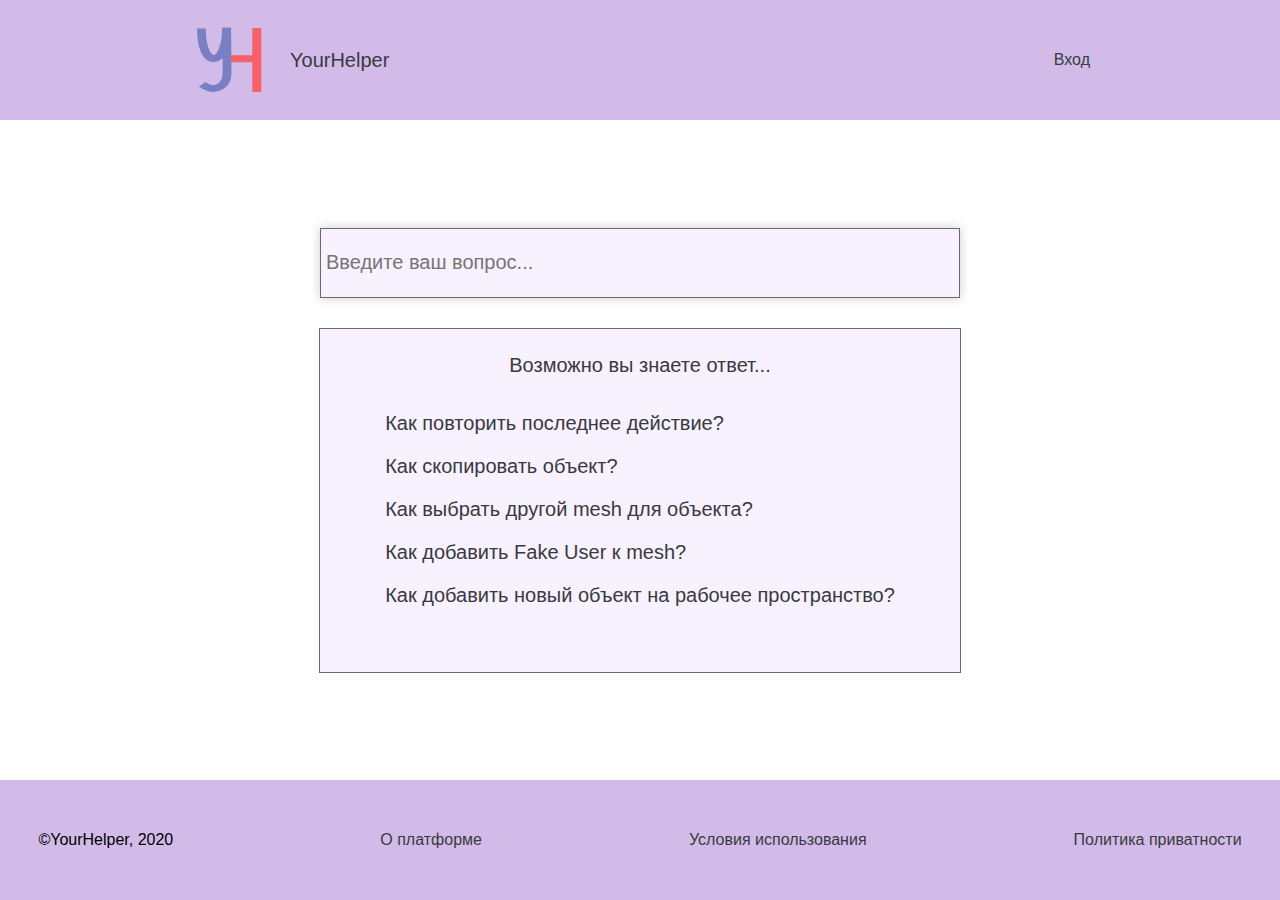
==== index.html @ b4aa6a3a "Updated name" ====
<!DOCTYPE html>
<html>
<head>
	<title>YourHelper</title>
	<link rel="stylesheet" type="text/css" href="style/style.css">
	<meta charset="utf-8">
</head>
<body>

	<header>
	<div id="header">
		<div id="logo_section">
			<a href="" id="logo_link">
				<img id="logo_img" src="img/logo.svg" id="logo_image" alt="logo">
				<p id="logo_text">YourHelper</p>
			</a>
		</div>
		<a href="" id="log_in_section">Вход</a>
	</div>
	</header>

	<div id="content">
		<form id="search_form">
			<input type="search" id="SearchField" name="SearchField" placeholder="Введите ваш вопрос..." size="10">
			<!--<input type="submit" value="Search">-->
		</form>
		<div id="help_section">
			<p id="help_title">Возможно вы знаете ответ...</p>
			<div id="QuestionsBlock">
				<a href="" class="help_item">Как повторить последнее действие?</a>
				<a href="" class="help_item">Как скопировать объект?</a>
				<a href="" class="help_item">Как выбрать другой mesh для объекта?</a>
				<a href="" class="help_item">Как добавить Fake User к mesh?</a>
				<a href="" class="help_item">Как добавить новый объект на рабочее пространство?</a>
			</div>
		</div>
	</div>

	<footer>
		<div id="footer">
			<div id="footer_section">
				<p id="copyright">&copy;YourHelper, 2020</p>
				<a href="">О платформе</a>
				<a href="">Условия использования</a>
				<a href="">Политика приватности</a>
			</div>
		</div>
	</footer>
</body>
</html>
---- style/style.css ----
*{
	padding: 0;
	margin: 0;
	font-family: Montserrat, sans-serif;
}

a{
	text-decoration: none;
}

a:visited{
	color: #383a3d;
}

/* ----- Head block ----- */
header{
	width: 100%;
    background: #d3bbe9;
    height: 120px;
    display: flex;
    justify-content: center;
}

#header{
	display: flex;
	flex-direction: row;
	justify-content: space-between;
	width: 100%;
    height: 120px;
    max-width: 1000px;
}

#logo_section{
	display: flex;
    align-items: center;
    margin-left: 5%;
    max-width: 50%;
}

#logo_link{
    display: flex;
    align-items: center;
    color: #383a3d;
}

#logo_text{
    font-size: 20px;
    margin: 0 0 0 20px;
}

#logo_img{
    width: 80px;
    height: 70px;
}

#log_in_section{
	display: flex;
	margin-right: 5%;
	align-items: center;
	color: #383a3d;
}

/* ----- Body -----*/

#content{
	background: #ffffff;
	width: 100%;
	height: calc(100vh - 240px);
	display: flex;
	justify-content: center;
	align-items: center;
	flex-direction: column;
}

#search_form{
	margin: 30px 0 15px 0;
	height: 70px;
	min-width: calc(100vw - 50%);
	display: flex;
	/*flex-direction: row;*/
}

#SearchField{
	width: 100%;
	background: #f8f1ff;
	border: 1px solid #676a6e;
	box-shadow: 0px 0px 10px 0px rgba(0, 0, 0, 0.2);
	font-size: 20px;
	padding: 5px;
}

#help_section{
	min-width: calc(100vw - 50%);
	min-height: 300px;
	background: #f8f1ff;
	color: #383a3d;
	border: 1px solid #676a6e;
	font-size: 20px;
	margin: 15px 0 30px 0;
	display: flex;
	justify-content: center;
	align-items: center;
	flex-direction: column;
}

#help_title{
	margin: 25px;
}

#QuestionsBlock{
	display: flex;
	flex-direction: column;
	min-height: 270px;
}

.help_item{
	margin: 10px;
}

/* ----- Footer ----- */
#footer{
	min-height: 120px;
	background: #d3bbe9;
}

#footer_section{
	margin: 0 3% 0 3%;
	min-height: 120px;
	display: flex;
	justify-content: space-between;
	align-items: center;
}
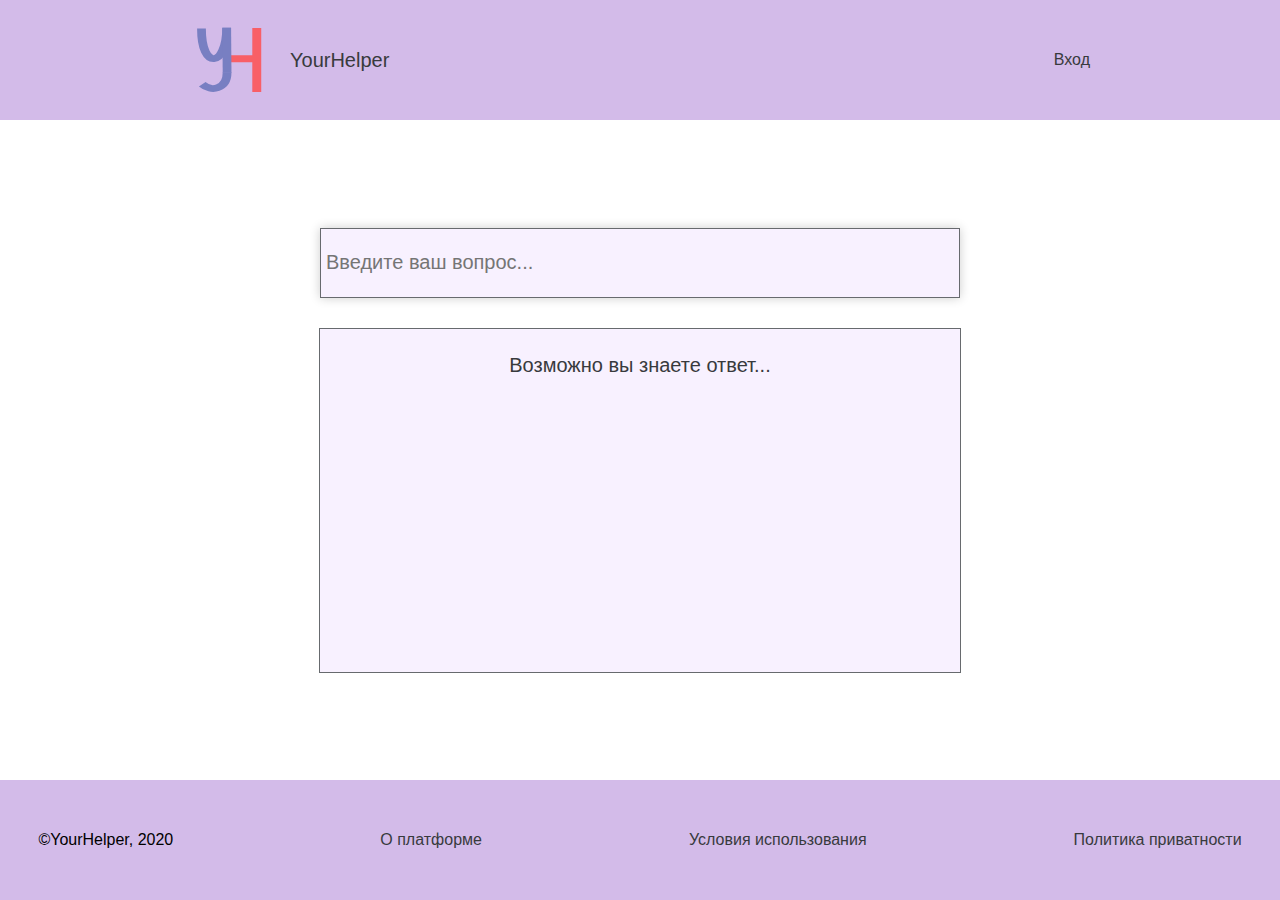
==== commit fdf9e431: "Added loading of latest questions on the main page" ====
--- a/index.html
+++ b/index.html
@@ -2,11 +2,11 @@
 <html>
 <head>
 	<title>YourHelper</title>
+	<script src="https://code.jquery.com/jquery-3.4.1.min.js"></script>
+	<script src="./scripts/fetch_latest.js"></script>
 	<link rel="stylesheet" type="text/css" href="style/style.css">
 	<meta charset="utf-8">
 </head>
-<body>
-
 	<header>
 	<div id="header">
 		<div id="logo_section">
@@ -21,17 +21,17 @@
 
 	<div id="content">
 		<form id="search_form">
-			<input type="search" id="SearchField" name="SearchField" placeholder="Введите ваш вопрос..." size="10">
+			<input type="search" id="search_field" name="SearchField" placeholder="Введите ваш вопрос..." size="10">
 			<!--<input type="submit" value="Search">-->
 		</form>
 		<div id="help_section">
 			<p id="help_title">Возможно вы знаете ответ...</p>
-			<div id="QuestionsBlock">
-				<a href="" class="help_item">Как повторить последнее действие?</a>
+			<div id="questions_block">
+				<!-- <a href="" class="help_item">Как повторить последнее действие?</a>
 				<a href="" class="help_item">Как скопировать объект?</a>
 				<a href="" class="help_item">Как выбрать другой mesh для объекта?</a>
 				<a href="" class="help_item">Как добавить Fake User к mesh?</a>
-				<a href="" class="help_item">Как добавить новый объект на рабочее пространство?</a>
+				<a href="" class="help_item">Как добавить новый объект на рабочее пространство?</a> -->
 			</div>
 		</div>
 	</div>
--- a/style/style.css
+++ b/style/style.css
@@ -80,7 +80,7 @@
 	/*flex-direction: row;*/
 }
 
-#SearchField{
+#search_field{
 	width: 100%;
 	background: #f8f1ff;
 	border: 1px solid #676a6e;
@@ -107,7 +107,7 @@
 	margin: 25px;
 }
 
-#QuestionsBlock{
+#questions_block{
 	display: flex;
 	flex-direction: column;
 	min-height: 270px;
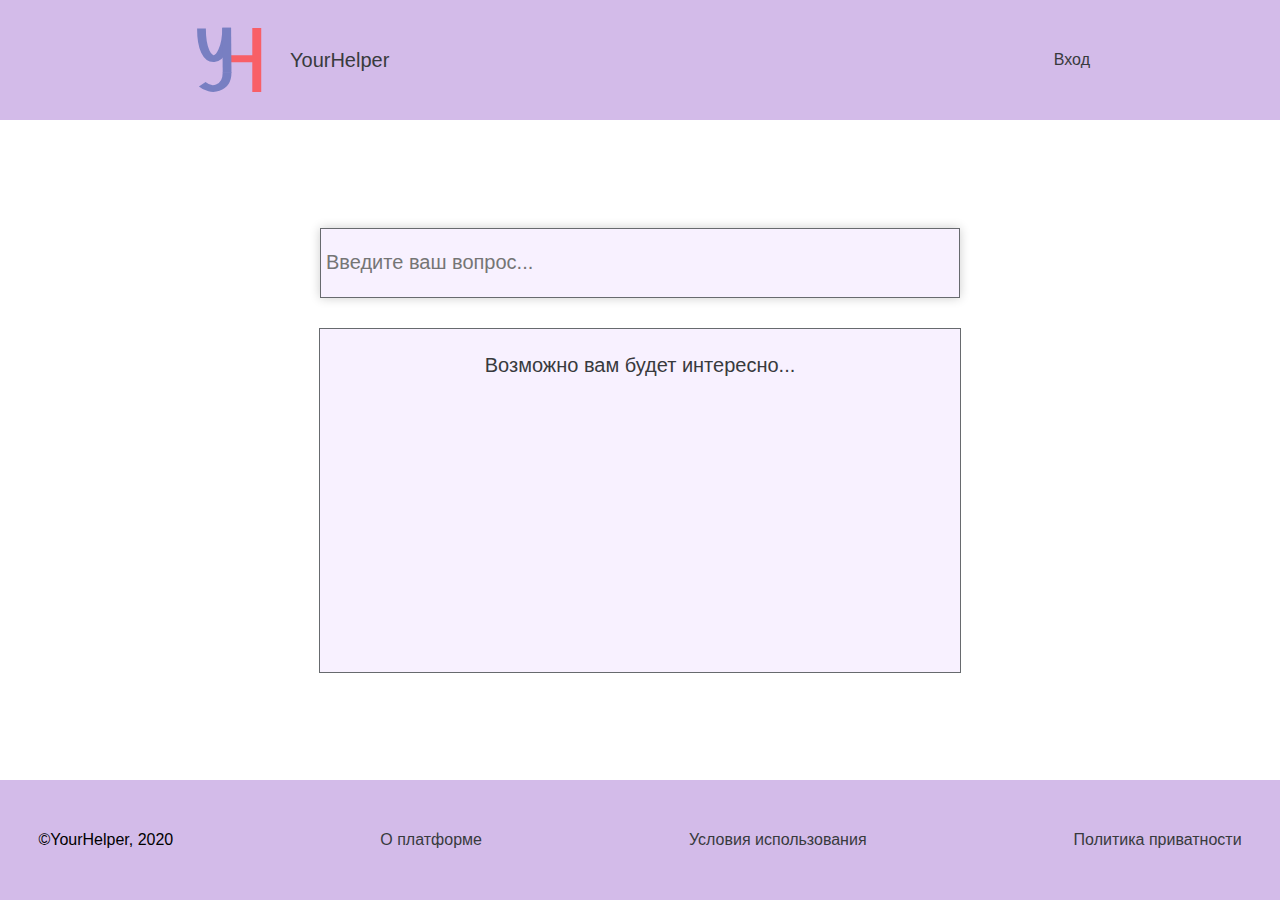
==== commit 72bf88fd: "Minor changes" ====
--- a/index.html
+++ b/index.html
@@ -25,7 +25,7 @@
 			<!--<input type="submit" value="Search">-->
 		</form>
 		<div id="help_section">
-			<p id="help_title">Возможно вы знаете ответ...</p>
+			<p id="help_title">Возможно вам будет интересно...</p>
 			<div id="questions_block">
 				<!-- <a href="" class="help_item">Как повторить последнее действие?</a>
 				<a href="" class="help_item">Как скопировать объект?</a>
--- a/style/style.css
+++ b/style/style.css
@@ -6,6 +6,7 @@
 
 a{
 	text-decoration: none;
+	color: #1b4a91;
 }
 
 a:visited{
